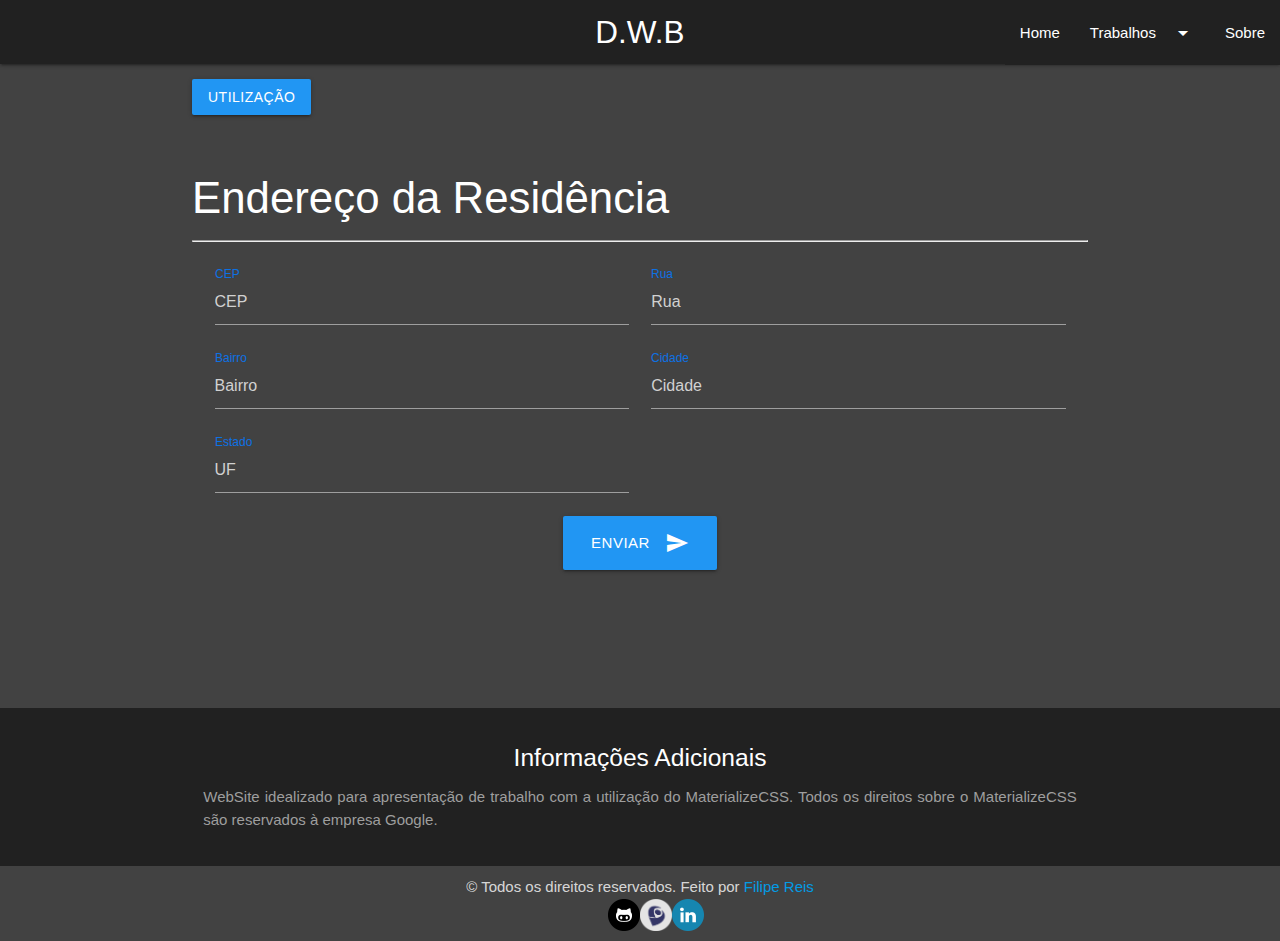
==== cep.html @ cafd1c3d "Add files via upload" ====
<!DOCTYPE html>
<html lang="pt-br">
  <head>
    <meta http-equiv="Content-Type" content="text/html; charset=UTF-8"/>
    <title>D.W.B - Trabalho 1</title>
    <meta name="viewport" content="width=device-width, initial-scale=1">
    
    <!-- CSS  -->
    <link href="https://fonts.googleapis.com/icon?family=Material+Icons" rel="stylesheet">
    <link href="css/materialize.css" type="text/css" rel="stylesheet" media="screen,projection"/>
    <link href="css/style.css" type="text/css" rel="stylesheet" media="screen,projection"/>
  </head>
    <body class="grey darken-3">

      <!-- Barra de Navegação -->
      <header>
        <div>
          <ul id="dropdownOne" class="dropdown-content">
            <li><a href="cep.html"><span class="black-text">CEP</span></a></li>
            <li class="divider"></li>
            <!-- 

            <li><a href="#!"><span class="black-text">Template</span></a></li>
            <li class="divider"></li>

             -->
          </ul>

          <ul id="dropdownTwo" class="dropdown-content">
            <li><a href="cep.html"><span class="black-text">CEP</span></a></li>
            <li class="divider"></li>
            <!-- 

            <li><a href="#!"><span class="black-text">Template</span></a></li>
            <li class="divider"></li>

             -->
          </ul>
          

          <nav class="grey darken-4" role="navigation">
            <div class="nav-wrapper">
              <a href="index.html" id="logo-container" class="brand-logo center">D.W.B</a>
              <ul class="right grey darken-4 hide-on-med-and-down">
                <li><a class=" waves-effect" href="index.html">Home</a></li>
                <li><a class="dropdown-trigger waves-effect" href="#!" data-target="dropdownOne">Trabalhos<i class="material-icons right">arrow_drop_down</i></a></li>
                <li><a class=" waves-effect" href="sobre.html">Sobre</a></li>
              </ul>

              <ul id="nav-mobile" class="sidenav grey darken-4 no-pad-bot">
                <li><a href="index.html"><span class="white-text waves-effect">Home</span></a></li>
                <li><a class="dropdown-trigger waves-effect" href="#!" data-target="dropdownTwo"><span class="white-text">Trabalhos<i class="material-icons right">arrow_drop_down</i></span></a></li>
                <li><a href="sobre.html"><span class="white-text waves-effect">Sobre</span></a></li> 
              </ul>
              <a href="#" data-target="nav-mobile" class="sidenav-trigger"><i class="material-icons">menu</i></a>
            </div>
          </nav>         
        </div>      
      </header>
      
      <!-- Conteúdo Principal -->
      <main>
        <div class="section container">
          <!-- Disparo do modal -->
          <a class="blue waves-effect waves-light btn modal-trigger" href="#modal1">Utilização</a>

          <!-- Estrutura do Modal -->
          <div id="modal1" class="modal">
            <div class="modal-content">
              <h4>Instruções de uso</h4>
              <p>Em Breve</p>
            </div>

            <div class="modal-footer">
              <a href="#!" class="modal-close waves-effect waves-green btn-flat">Ok</a>
            </div>
          </div>          
        </div> 

        <div class="section container">
          <h3 id="endereco" class="white-text text-lighten-4">Endereço da Residência</h3>
          <hr />
          <div class="">
            <div class="section row">
              <form method="get" action="#" class="col s12">            
                <div class="input-field col s6">
                    <input placeholder="CEP" type="text" id="cep" value="" size="8" minlength="8" maxlength="8"/>
                    <label for="cep">CEP</label>
                    <span class="msg_erro" id="msg_erro"></span>
                </div>
                <!-- TODO
                Implementar os campos rua, bairro, cidade, estado.
                -->               
                <div class="input-field col s6">
                  <input placeholder="Rua" id="rua" type="text" class="validate" size="40" readonly />
                  <label for="rua">Rua</label>
                  <span class="msg_erro" id="msg_erro"></span>
                </div>

                <div class="input-field col s6">
                  <input placeholder="Bairro" id="bairro" type="text" class="validate" size="40" readonly />
                  <label for="bairro">Bairro</label>
                  <span class="msg_erro" id="msg_erro"></span>
                </div>

                <div class="input-field col s6">
                  <input placeholder="Cidade" id="cidade" type="text" class="validate" size="40" readonly />
                  <label for="cidade">Cidade</label>
                  <span class="msg_erro" id="msg_erro"></span>
                </div>

                <div class="input-field col s6">
                  <input placeholder="UF" id="uf" type="text" class="validate" size="2" readonly />
                  <label for="rua">Estado</label>
                  <span class="msg_erro" id="msg_erro"></span>
                </div>                
              </form>
              
              <div class="row center">
                <a href="#" id="download-button" class="btn-large waves-effect waves-light blue">Enviar<i class="material-icons right">send</i></a>
              </div>
            </div>
          </div>
            
        </div>
        
      </main>
      <br /><br /><br />
      <!-- Rodapé -->
      <footer class="page-footer grey darken-4">
        <div class="container">
          <div class="row">
            <div class="col l12 s12 m12">
              <h5 class="white-text center-align">Informações Adicionais</h5>
              <p class="grey-text text-justify">WebSite idealizado para apresentação de trabalho com a utilização do MaterializeCSS. Todos os direitos sobre o MaterializeCSS são reservados à empresa Google.</p>
            </div>              
          </div>
        </div>

        <div class="footer-copyright grey darken-3">
          <div class="container">
              <div class="center-align">
                  <span>&copy Todos os direitos reservados.</span>
                  <span>Feito por <a href="https://www.facebook.com/profile.php?id=100030071348523">Filipe Reis</a></span>
                  <ul class="social-media">
                      <li class="right"><a id="linkedin" href="https://www.linkedin.com/in/fdrs">LinkedIn</a></li>
                      <li class="right"><a id="lattes" href="http://lattes.cnpq.br/3772264419468511">Currículo Lattes</a></li>
                      <li class="right"><a id="github" href="https://filipefdrs.github.io/">GitHub</a></li>
                  </ul>
              </div>
          </div>
        </div>
      </footer>

      <script type="text/javascript" src="js/jquery-2.1.1.js"></script>
      <script type="text/javascript" src="js/materialize.js"></script>
      <script type="text/javascript" src="js/init.js"></script>
      <script type="text/javascript" src="js/helper_pesquisacep.js"></script>
      <script type="text/javascript" src="js/message.js"></script>
      <script>
        document.getElementById("cep").onchange = function() {
          alert("Preencher os dados para o CEP: " + document.getElementById("cep").value);

          //Esta função deve, caso o CEP exista, preencher os outros campos
          pesquisarCep("cep", "rua", "bairro", "cidade", "uf", "msg_erro");
        }
      </script>
    </body>
</html>
---- css/style.css ----
.msg_erro{
	color: red;
	font-size: 0.8em;	
}

.text-justify {
    text-align: justify;
}

.div-scroll {
    overflow: auto;
}

.social-media {
  list-style-type: none !important;
  margin: 0px auto !important;
  padding: 0 !important;
  overflow: hidden !important;
  max-width: 128px !important;
}

.social-media li a {
  display: block !important; 
  text-align: center !important;
  height: 32px !important;
  width: 32px !important;
  text-indent: -9999px !important;
  overflow: hidden !important;
  background-size: 32px !important;
  
}

#linkedin { background-image: url('../img/linkedin.png'); }
#lattes { background-image: url('../img/lattes.png'); }
#github { background-image: url('../img/github.png'); }



.input-field label {
    color:rgb(13, 113, 228);
  }
  /* label focus color */
  .input-field input[type=text]:focus + label input[type=email]:focus {
    color: rgb(13, 113, 228);
  }
  /* label underline focus color */
  .input-field input[type=text]:focus input[type=email]:focus{
    border-bottom: 1px solid rgb(13, 113, 228);
    box-shadow: 0 1px 0 0 rgb(13, 113, 228);
  }
  /* valid color */
  .input-field input[type=text].valid input[type=email].valid{
    border-bottom: 1px solid rgb(13, 113, 228);
    box-shadow: 0 1px 0 0 rgb(13, 113, 228);
  }
  /* invalid color */
  .input-field input[type=text].invalid input[type=email].invalid{
    border-bottom: 1px solid rgb(13, 113, 228);
    box-shadow: 0 1px 0 0 rgb(13, 113, 228);
  }
  /* icon prefix focus color */
  .input-field .prefix.active {
    color: rgb(13, 113, 228);
  
  }
  
  input:not([type]):focus:not([readonly]),
  input[type=text]:not(.browser-default):focus:not([readonly]),
  input[type=password]:not(.browser-default):focus:not([readonly]),
  input[type=email]:not(.browser-default):focus:not([readonly]),
  input[type=url]:not(.browser-default):focus:not([readonly]),
  input[type=time]:not(.browser-default):focus:not([readonly]),
  input[type=date]:not(.browser-default):focus:not([readonly]),
  input[type=datetime]:not(.browser-default):focus:not([readonly]),
  input[type=datetime-local]:not(.browser-default):focus:not([readonly]),
  input[type=tel]:not(.browser-default):focus:not([readonly]),
  input[type=number]:not(.browser-default):focus:not([readonly]),
  input[type=search]:not(.browser-default):focus:not([readonly]),
  textarea.materialize-textarea:focus:not([readonly]) {
    border-bottom: 1px solid rgb(13, 113, 228);
    -webkit-box-shadow: 0 1px 0 0 rgb(13, 113, 228);
            box-shadow: 0 1px 0 0 rgb(13, 113, 228);
  }
  
  input:not([type]):focus:not([readonly]) + label,
  input[type=text]:not(.browser-default):focus:not([readonly]) + label,
  input[type=password]:not(.browser-default):focus:not([readonly]) + label,
  input[type=email]:not(.browser-default):focus:not([readonly]) + label,
  input[type=url]:not(.browser-default):focus:not([readonly]) + label,
  input[type=time]:not(.browser-default):focus:not([readonly]) + label,
  input[type=date]:not(.browser-default):focus:not([readonly]) + label,
  input[type=datetime]:not(.browser-default):focus:not([readonly]) + label,
  input[type=datetime-local]:not(.browser-default):focus:not([readonly]) + label,
  input[type=tel]:not(.browser-default):focus:not([readonly]) + label,
  input[type=number]:not(.browser-default):focus:not([readonly]) + label,
  input[type=search]:not(.browser-default):focus:not([readonly]) + label,
  textarea.materialize-textarea:focus:not([readonly]) + label {
    color: rgb(13, 113, 228);
  }
  
  input:not([type]):focus.valid ~ label,
  input[type=text]:not(.browser-default):focus.valid ~ label,
  input[type=password]:not(.browser-default):focus.valid ~ label,
  input[type=email]:not(.browser-default):focus.valid ~ label,
  input[type=url]:not(.browser-default):focus.valid ~ label,
  input[type=time]:not(.browser-default):focus.valid ~ label,
  input[type=date]:not(.browser-default):focus.valid ~ label,
  input[type=datetime]:not(.browser-default):focus.valid ~ label,
  input[type=datetime-local]:not(.browser-default):focus.valid ~ label,
  input[type=tel]:not(.browser-default):focus.valid ~ label,
  input[type=number]:not(.browser-default):focus.valid ~ label,
  input[type=search]:not(.browser-default):focus.valid ~ label,
  textarea.materialize-textarea:focus.valid ~ label {
    color: rgb(13, 113, 228);
  }
  
  /* Validation Sass Placeholders */
  input.valid:not([type]), input.valid:not([type]):focus,
  input[type=text].valid:not(.browser-default),
  input[type=text].valid:not(.browser-default):focus,
  input[type=password].valid:not(.browser-default),
  input[type=password].valid:not(.browser-default):focus,
  input[type=email].valid:not(.browser-default),
  input[type=email].valid:not(.browser-default):focus,
  input[type=url].valid:not(.browser-default),
  input[type=url].valid:not(.browser-default):focus,
  input[type=time].valid:not(.browser-default),
  input[type=time].valid:not(.browser-default):focus,
  input[type=date].valid:not(.browser-default),
  input[type=date].valid:not(.browser-default):focus,
  input[type=datetime].valid:not(.browser-default),
  input[type=datetime].valid:not(.browser-default):focus,
  input[type=datetime-local].valid:not(.browser-default),
  input[type=datetime-local].valid:not(.browser-default):focus,
  input[type=tel].valid:not(.browser-default),
  input[type=tel].valid:not(.browser-default):focus,
  input[type=number].valid:not(.browser-default),
  input[type=number].valid:not(.browser-default):focus,
  input[type=search].valid:not(.browser-default),
  input[type=search].valid:not(.browser-default):focus,
  textarea.materialize-textarea.valid,
  textarea.materialize-textarea.valid:focus, .select-wrapper.valid > input.select-dropdown {
    border-bottom: 1px solid rgb(13, 113, 228);
    -webkit-box-shadow: 0 1px 0 0 rgb(13, 113, 228);
            box-shadow: 0 1px 0 0 rgb(13, 113, 228);
  }
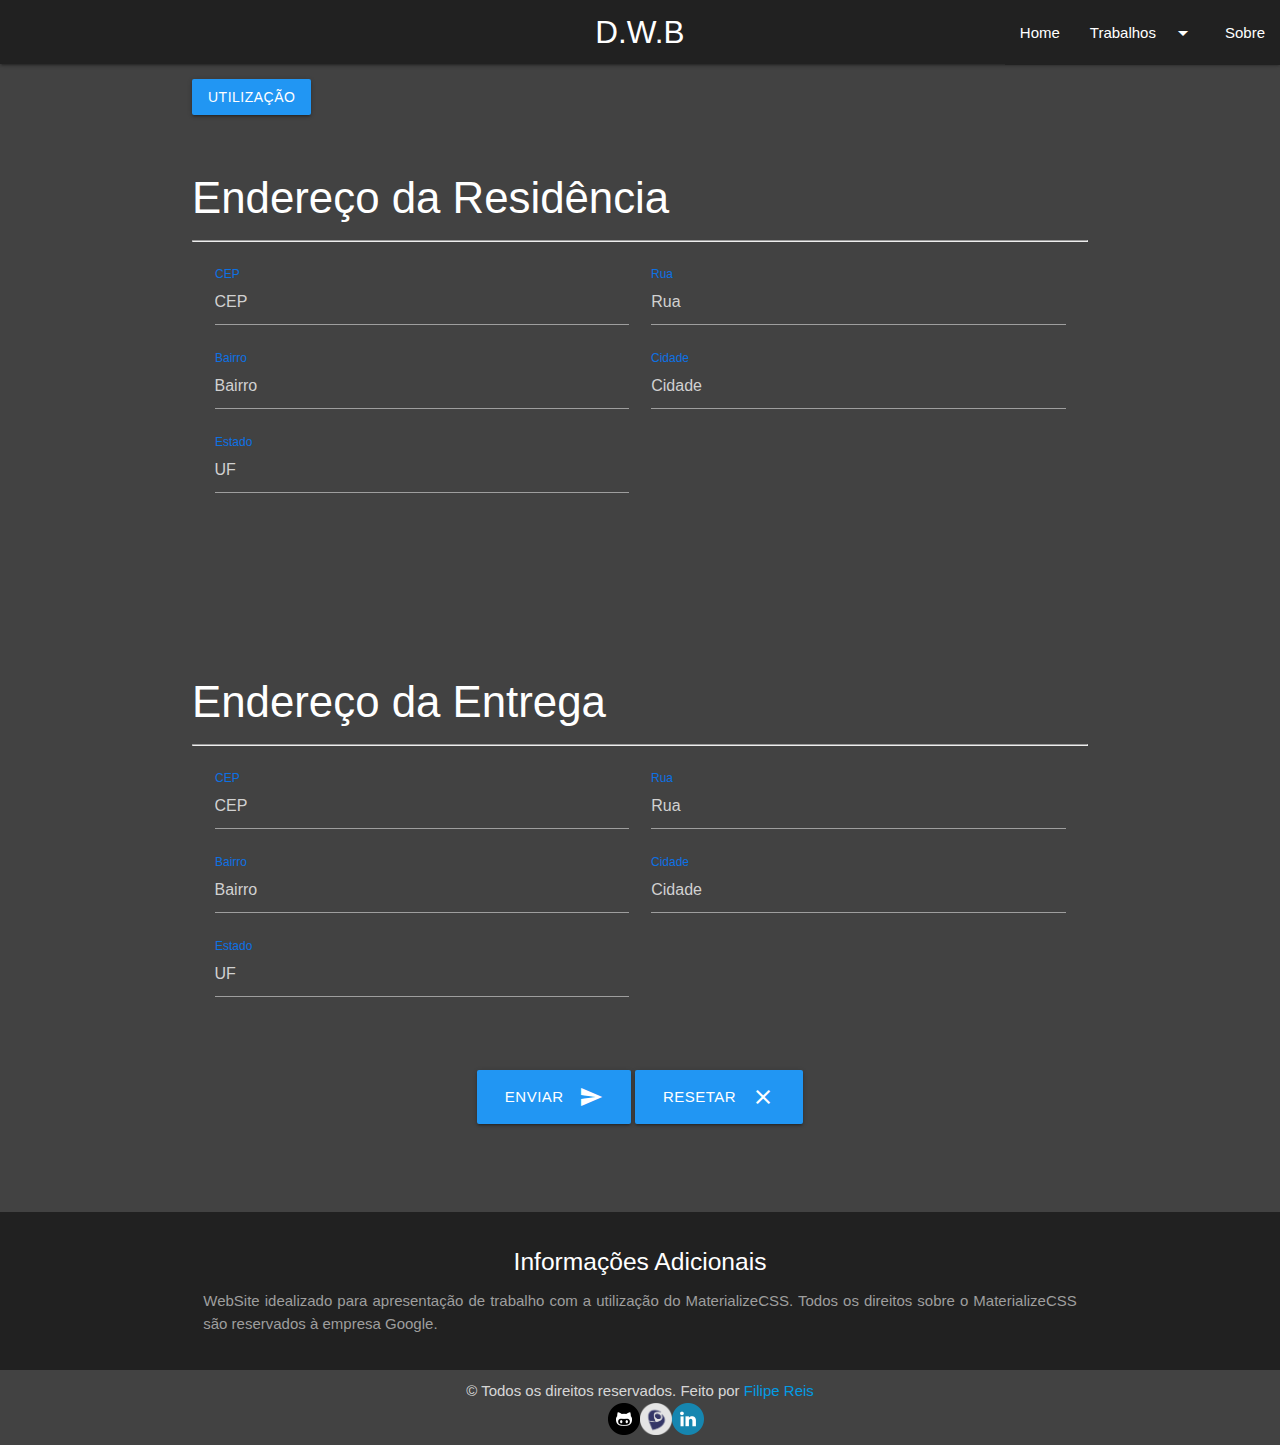
==== commit 639f9f12: "Add files via upload" ====
--- a/cep.html
+++ b/cep.html
@@ -68,7 +68,7 @@
           <div id="modal1" class="modal">
             <div class="modal-content">
               <h4>Instruções de uso</h4>
-              <p>Em Breve</p>
+              <p>Insira um CEP no campo CEP, pressione enter e aguarde.</p>
             </div>
 
             <div class="modal-footer">
@@ -115,13 +115,56 @@
                   <span class="msg_erro" id="msg_erro"></span>
                 </div>                
               </form>
-              
-              <div class="row center">
-                <a href="#" id="download-button" class="btn-large waves-effect waves-light blue">Enviar<i class="material-icons right">send</i></a>
-              </div>
             </div>
           </div>
-            
+        </div>
+
+        <br /><br /><br />
+
+        <div class="section container">
+          <h3 id="endereco" class="white-text text-lighten-4">Endereço da Entrega</h3>
+          <hr />
+          <div class="">
+            <div class="section row">
+              <form method="get" action="#" class="col s12">            
+                <div class="input-field col s6">
+                    <input placeholder="CEP" type="text" id="cep1" value="" size="8" minlength="8" maxlength="8"/>
+                    <label for="cep">CEP</label>
+                    <span class="msg_erro" id="msg_erro1"></span>
+                </div>
+                <!-- TODO
+                Implementar os campos rua, bairro, cidade, estado.
+                -->               
+                <div class="input-field col s6">
+                  <input placeholder="Rua" id="rua1" type="text" class="validate" size="40" readonly />
+                  <label for="rua">Rua</label>
+                  <span class="msg_erro" id="msg_erro1"></span>
+                </div>
+
+                <div class="input-field col s6">
+                  <input placeholder="Bairro" id="bairro1" type="text" class="validate" size="40" readonly />
+                  <label for="bairro">Bairro</label>
+                  <span class="msg_erro" id="msg_erro1"></span>
+                </div>
+
+                <div class="input-field col s6">
+                  <input placeholder="Cidade" id="cidade1" type="text" class="validate" size="40" readonly />
+                  <label for="cidade">Cidade</label>
+                  <span class="msg_erro" id="msg_erro1"></span>
+                </div>
+
+                <div class="input-field col s6">
+                  <input placeholder="UF" id="uf1" type="text" class="validate" size="2" readonly />
+                  <label for="rua">Estado</label>
+                  <span class="msg_erro" id="msg_erro1"></span>
+                </div>                
+              </form>
+            </div>
+          </div>  
+        </div>
+        <div class="row center">
+          <a href="#" id="download-button" class="btn-large waves-effect waves-light blue" onclick="pesquisarCep('cep', 'rua', 'bairro', 'cidade', 'uf', 'msg_erro');pesquisarCep('cep1', 'rua1', 'bairro1', 'cidade1', 'uf1', 'msg_erro1');">Enviar<i class="material-icons right">send</i></a>
+          <a href="#" id="download-button" class="btn-large waves-effect waves-light blue" onclick="limparDadosCep('rua', 'bairro', 'cidade', 'uf', 'msg_erro');limparDadosCep('rua1', 'bairro1', 'cidade1', 'uf1', 'msg_erro1');">Resetar<i class="material-icons right">clear</i></a>
         </div>
         
       </main>
@@ -156,14 +199,5 @@
       <script type="text/javascript" src="js/materialize.js"></script>
       <script type="text/javascript" src="js/init.js"></script>
       <script type="text/javascript" src="js/helper_pesquisacep.js"></script>
-      <script type="text/javascript" src="js/message.js"></script>
-      <script>
-        document.getElementById("cep").onchange = function() {
-          alert("Preencher os dados para o CEP: " + document.getElementById("cep").value);
-
-          //Esta função deve, caso o CEP exista, preencher os outros campos
-          pesquisarCep("cep", "rua", "bairro", "cidade", "uf", "msg_erro");
-        }
-      </script>
     </body>
 </html>
